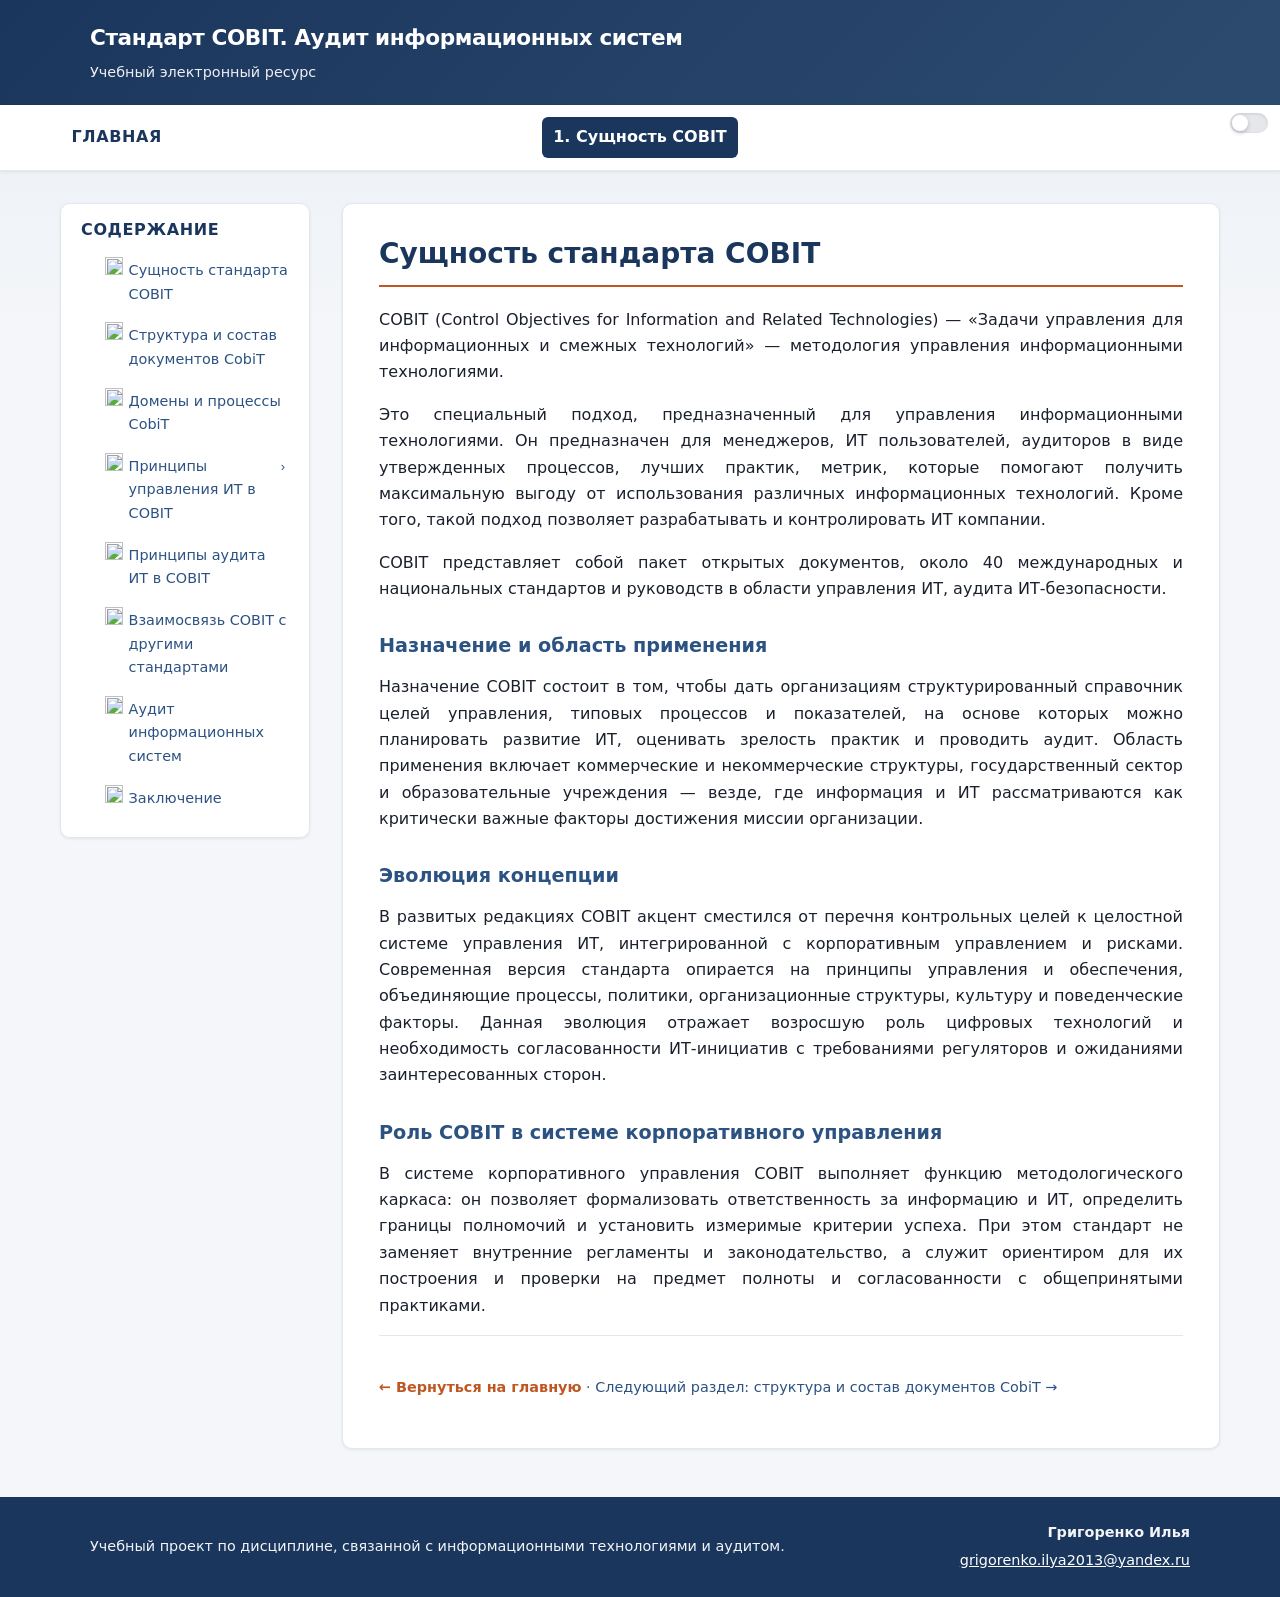
==== page1.html @ ab89bf5d "Add files via upload" ====
<!DOCTYPE html>
<html lang="ru">
<head>
  <meta charset="utf-8">
  <meta name="viewport" content="width=device-width, initial-scale=1">
  <title>Сущность стандарта COBIT</title>
  <meta name="description" content="Определение, назначение и роль стандарта COBIT в управлении и аудите ИТ.">
  <link rel="stylesheet" href="style.css">
</head>
<body>
  <header class="site-header">
    <div class="site-header__inner">
      <h1 class="site-title">Стандарт COBIT. Аудит информационных систем</h1>
      <p class="site-subtitle">Учебный электронный ресурс</p>
    </div>
  </header>

  <nav class="nav-main" aria-label="Основная навигация">
    <ul class="nav-main__list">
      <li class="nav-home"><a href="index.html">Главная</a></li>
      <li><a href="page1.html" aria-current="page">1. Сущность COBIT</a></li>
    </ul>
    <div class="theme-toggle-wrap">
      <button class="theme-toggle" type="button" role="switch" data-theme-toggle aria-checked="false" aria-label="Переключить тему">
        <span class="visually-hidden">Переключение темы</span>
      </button>
    </div>
  </nav>

  <main class="main-content">
    <aside class="sidebar" aria-label="Содержание">
      <nav class="toc" aria-label="Содержание разделов">
        <h2>Содержание</h2>
        <ol>
          <li><img src="images/1.png" alt=""> <a href="page1.html">Сущность стандарта COBIT</a></li>
          <li><img src="images/2.png" alt=""> <a href="page2.html">Структура и состав документов CobiT</a></li>
          <li><img src="images/3.png" alt=""> <a href="page3.html">Домены и процессы CobiT</a></li>
          <li class="toc-parent">
            <img src="images/4.png" alt="">
            <a href="page4.html">Принципы управления ИТ в COBIT</a>
            <button class="toc-toggle" aria-label="Развернуть подменю">›</button>
            <ol class="toc-submenu">
              <li><img src="images/5.png" alt=""> <a href="page5.html">Модели зрелости</a></li>
              <li><img src="images/6.png" alt=""> <a href="page6.html">Критические факторы успеха и ключевые показатели</a></li>
            </ol>
          </li>
          <li><img src="images/7.png" alt=""> <a href="page7.html">Принципы аудита ИТ в COBIT</a></li>
          <li><img src="images/8.png" alt=""> <a href="page8.html">Взаимосвязь COBIT с другими стандартами</a></li>
          <li><img src="images/9.png" alt=""> <a href="page9.html">Аудит информационных систем</a></li>
          <li><img src="images/10.png" alt=""> <a href="page10.html">Заключение</a></li>
        </ol>
      </nav>
    </aside>
    <article class="article-block">
      <h1>Сущность стандарта COBIT</h1>
      <p>COBIT (Control Objectives for Information and Related Technologies) — «Задачи управления для информационных и смежных технологий» — методология управления информационными технологиями.</p>
      <p>Это специальный подход, предназначенный для управления информационными технологиями. Он предназначен для менеджеров, ИТ пользователей, аудиторов в виде утвержденных процессов, лучших практик, метрик, которые помогают получить максимальную выгоду от использования различных информационных технологий. Кроме того, такой подход позволяет разрабатывать и контролировать ИТ компании.</p>
      <p>COBIT представляет собой пакет открытых документов, около 40 международных и национальных стандартов и руководств в области управления ИТ, аудита ИТ-безопасности.</p>
      <h2>Назначение и область применения</h2>
      <p>Назначение COBIT состоит в том, чтобы дать организациям структурированный справочник целей управления, типовых процессов и показателей, на основе которых можно планировать развитие ИТ, оценивать зрелость практик и проводить аудит. Область применения включает коммерческие и некоммерческие структуры, государственный сектор и образовательные учреждения — везде, где информация и ИТ рассматриваются как критически важные факторы достижения миссии организации.</p>
      <h2>Эволюция концепции</h2>
      <p>В развитых редакциях COBIT акцент сместился от перечня контрольных целей к целостной системе управления ИТ, интегрированной с корпоративным управлением и рисками. Современная версия стандарта опирается на принципы управления и обеспечения, объединяющие процессы, политики, организационные структуры, культуру и поведенческие факторы. Данная эволюция отражает возросшую роль цифровых технологий и необходимость согласованности ИТ-инициатив с требованиями регуляторов и ожиданиями заинтересованных сторон.</p>
      <h2>Роль COBIT в системе корпоративного управления</h2>
      <p>В системе корпоративного управления COBIT выполняет функцию методологического каркаса: он позволяет формализовать ответственность за информацию и ИТ, определить границы полномочий и установить измеримые критерии успеха. При этом стандарт не заменяет внутренние регламенты и законодательство, а служит ориентиром для их построения и проверки на предмет полноты и согласованности с общепринятыми практиками.</p>
      <p class="page-footer-note"><a class="back-link" href="index.html">← Вернуться на главную</a> · <a href="page2.html">Следующий раздел: структура и состав документов CobiT →</a></p>
    </article>
  </main>
  <footer class="site-footer">
    <div class="site-footer__inner">
      <p>Учебный проект по дисциплине, связанной с информационными технологиями и аудитом.</p>
      <div class="author-badge">
        <strong>Григоренко Илья</strong>
        <a href="mailto:grigorenko.ilya2013@yandex.ru">grigorenko.ilya2013@yandex.ru</a>
      </div>
    </div>
  </footer>
  <script src="script.js"></script>
</body>
</html>
---- style.css ----
/* Учебный сайт: COBIT — общие стили */

*,
*::before,
*::after {
  box-sizing: border-box;
}

:root {
  --color-bg: #f4f6f9;
  --color-surface: #ffffff;
  --color-primary: #1a365d;
  --color-primary-light: #2c5282;
  --color-accent: #c05621;
  --color-accent-hover: #9c4221;
  --color-text: #1a202c;
  --color-text-muted: #4a5568;
  --color-border: #e2e8f0;
  --font-sans: "Segoe UI", system-ui, -apple-system, sans-serif;
  --shadow: 0 1px 3px rgba(0, 0, 0, 0.08);
  --shadow-lg: 0 10px 40px rgba(26, 54, 93, 0.12);
  --radius: 10px;
  --max-width: 900px;
}

body[data-theme="dark"] {
  --color-bg: #0f172a;
  --color-surface: #111827;
  --color-primary: #1d4ed8;
  --color-primary-light: #93c5fd;
  --color-accent: #f59e0b;
  --color-accent-hover: #fbbf24;
  --color-text: #e5e7eb;
  --color-text-muted: #cbd5e1;
  --color-border: #334155;
  --shadow: 0 1px 3px rgba(0, 0, 0, 0.35);
  --shadow-lg: 0 10px 40px rgba(0, 0, 0, 0.5);
}

html {
  font-size: 100%;
  scroll-behavior: smooth;
}

body {
  margin: 0;
  min-height: 100vh;
  font-family: var(--font-sans);
  font-size: 1rem;
  line-height: 1.65;
  font-variant-numeric: lining-nums;
  font-feature-settings: "lnum" 1;
  color: var(--color-text);
  background: var(--color-bg);
  background-image: linear-gradient(180deg, #e8eef5 0%, var(--color-bg) 320px);
}

a {
  color: var(--color-primary-light);
  text-decoration: none;
  transition: color 0.2s ease;
}

a:hover,
a:focus-visible {
  color: var(--color-accent);
  text-decoration: underline;
}

a:focus-visible {
  outline: 2px solid var(--color-accent);
  outline-offset: 2px;
}

.site-header {
  background: linear-gradient(135deg, var(--color-primary) 0%, #2d4a6f 100%);
  color: #fff;
  padding: 1.25rem 1.5rem;
  box-shadow: var(--shadow-lg);
}

.site-header__inner {
  max-width: 1100px;
  margin: 0 auto;
}

.site-title {
  margin: 0 0 0.35rem;
  font-size: 1.35rem;
  font-weight: 700;
  letter-spacing: -0.02em;
}

.site-subtitle {
  margin: 0;
  font-size: 0.9rem;
  opacity: 0.92;
  font-weight: 400;
}

.nav-main {
  background: var(--color-surface);
  border-bottom: 1px solid var(--color-border);
  padding: 0.75rem 1rem;
  position: sticky;
  top: 0;
  z-index: 100;
  box-shadow: var(--shadow);
}

.theme-toggle-wrap {
  position: absolute;
  top: 0.5rem;
  right: 0.75rem;
  margin: 0;
  z-index: 101;
}

.theme-toggle {
  position: relative;
  width: 38px;
  height: 20px;
  border: none;
  background: #e5e7eb;
  border-radius: 999px;
  box-shadow: inset 0 1px 3px rgba(15, 23, 42, 0.12);
  padding: 0;
  cursor: pointer;
  transition: background-color 0.25s ease, box-shadow 0.25s ease;
}

.theme-toggle::after {
  content: "";
  position: absolute;
  top: 2px;
  left: 2px;
  width: 16px;
  height: 16px;
  border-radius: 50%;
  background: #ffffff;
  box-shadow: 0 2px 4px rgba(15, 23, 42, 0.22);
  transition: transform 0.25s ease;
}

.theme-toggle[aria-checked="true"] {
  background: #3b5bdb;
  box-shadow: inset 0 1px 4px rgba(30, 64, 175, 0.35);
}

.theme-toggle:hover,
.theme-toggle:focus-visible {
  box-shadow: inset 0 2px 4px rgba(15, 23, 42, 0.18), 0 0 0 2px rgba(59, 91, 219, 0.18);
}

.theme-toggle[aria-checked="true"]::after {
  transform: translateX(18px);
}

.theme-toggle:focus-visible {
  outline: none;
}

.visually-hidden {
  position: absolute;
  width: 1px;
  height: 1px;
  padding: 0;
  margin: -1px;
  overflow: hidden;
  clip: rect(0, 0, 0, 0);
  white-space: nowrap;
  border: 0;
}

.nav-main__list {
  max-width: 1100px;
  margin: 0 auto;
  padding: 0;
  list-style: none;
  display: flex;
  flex-wrap: wrap;
  gap: 0.35rem 0.75rem;
  align-items: center;
  justify-content: center;
  position: relative;
}

.nav-main__list--single {
  min-height: calc(1em * 1.65 + 0.8rem + 2px);
}

.nav-main__list li {
  margin: 0;
}

.nav-main__list .nav-home {
  position: absolute;
  left: calc((100% - 1200px) / 2 + 1.25rem);
}

.nav-main__list .nav-home a {
  font-size: 1rem;
  font-weight: 700;
  text-transform: uppercase;
  letter-spacing: 0.04em;
}

.nav-main__list a {
  display: inline-block;
  padding: 0.4rem 0.65rem;
  border-radius: 6px;
  font-size: 1rem;
  color: var(--color-primary);
  text-decoration: none;
  border: 1px solid transparent;
}

.nav-main__list > li > a[data-dropdown] {
  position: relative;
  padding-right: 1.5rem;
}

.nav-main__list > li > a[data-dropdown]::after {
  content: "›";
  position: absolute;
  right: 0.3rem;
  font-size: 0.9rem;
  font-weight: 400;
  line-height: 1;
  display: inline-block;
  transform: rotate(90deg);
}



.nav-main__submenu {
  display: none;
  position: absolute;
  top: 100%;
  left: 0;
  background: var(--color-surface);
  border: 1px solid var(--color-border);
  border-top: none;
  border-radius: 0 0 6px 6px;
  padding: 0.5rem 0;
  min-width: 220px;
  list-style: none;
  margin: 0;
  box-shadow: 0 4px 6px rgba(0, 0, 0, 0.1);
  z-index: 110;
}

.nav-main__list > li {
  position: relative;
}

.nav-main__list > li:hover .nav-main__submenu {
  display: block;
}

.nav-main__submenu li {
  margin: 0;
}

.nav-main__submenu a {
  display: block;
  padding: 0.4rem 1rem;
  font-size: 0.8rem;
  color: var(--color-primary);
}

.nav-main__list a:hover,
.nav-main__list a:focus-visible {
  background: #edf2f7;
  text-decoration: none;
}

.nav-main__list a[aria-current="page"] {
  background: var(--color-primary);
  color: #fff;
  font-weight: 600;
}

.nav-main__list a[aria-current="page"]:hover {
  background: var(--color-primary-light);
  color: #fff;
}

.main-content {
  max-width: 1200px;
  margin: 0 auto;
  padding: 2rem 1.25rem 3rem;
  display: grid;
  grid-template-columns: 250px 1fr;
  gap: 2rem;
  align-items: start;
}

.article-block {
  background: var(--color-surface);
  border-radius: var(--radius);
  padding: 2rem 2.25rem;
  box-shadow: var(--shadow);
  border: 1px solid var(--color-border);
}

.article-block h1 {
  margin: 0 0 1.25rem;
  font-size: 1.75rem;
  color: var(--color-primary);
  line-height: 1.3;
  border-bottom: 2px solid var(--color-accent);
  padding-bottom: 0.75rem;
}

body[data-theme="dark"] .article-block h1 {
  color: var(--color-primary-light);
}

body[data-theme="dark"] .toc h2,
body[data-theme="dark"] .nav-main__list .nav-home a {
  color: var(--color-primary-light);
}

.article-block h2 {
  margin: 1.75rem 0 0.75rem;
  font-size: 1.2rem;
  color: var(--color-primary-light);
}

.article-block h3 {
  margin: 1.25rem 0 0.5rem;
  font-size: 1.05rem;
  color: var(--color-text);
}

.article-block p {
  margin: 0 0 1rem;
  text-align: justify;
  hyphens: auto;
}

.article-block ul,
.article-block ol {
  margin: 0 0 1rem;
  padding-left: 1.5rem;
  list-style: none;
}

.article-block li {
  margin-bottom: 0.5rem;
}

.article-block figure {
  margin: 1.25rem 0;
  text-align: center;
}

.article-block figure img {
  display: block;
  max-width: 100%;
  height: auto;
  margin: 0 auto;
  border-radius: var(--radius);
  border: 1px solid var(--color-border);
}

.article-block figcaption {
  margin-top: 0.65rem;
  font-size: 0.95rem;
  color: var(--color-text-muted);
  font-style: italic;
  text-align: center;
}

.article-block ol.book-list {
  padding-left: 1.5rem;
}

.article-block ol.book-list > li {
  margin-bottom: 1rem;
  text-align: justify;
}

.meta-card {
  background: #edf2f7;
  border-left: 4px solid var(--color-primary);
  padding: 1rem 1.25rem;
  margin-bottom: 1.75rem;
  border-radius: 0 var(--radius) var(--radius) 0;
}

body[data-theme="dark"] .meta-card {
  background: #0f172a;
  border-left-color: var(--color-primary-light);
  border: 1px solid var(--color-border);
}

.meta-card dl {
  margin: 0;
  display: grid;
  gap: 0.5rem;
}

.meta-card dt {
  font-weight: 700;
  color: var(--color-primary);
  font-size: 0.85rem;
  text-transform: uppercase;
  letter-spacing: 0.04em;
}

body[data-theme="dark"] .meta-card dt {
  color: var(--color-primary-light);
}

.meta-card dd {
  margin: 0 0 0.75rem;
}

body[data-theme="dark"] .meta-card dd {
  color: var(--color-text);
}

.meta-card dd:last-child {
  margin-bottom: 0;
}

.abstract {
  font-style: italic;
  color: var(--color-text-muted);
  border-top: 1px solid var(--color-border);
  border-bottom: 1px solid var(--color-border);
  padding: 1.25rem 0;
  margin: 1.5rem 0;
}

.sidebar {
  position: sticky;
  top: 100px;
}

.sidebar .home-link {
  display: inline-block;
  margin: 0 0 0.75rem;
  font-weight: 700;
  color: var(--color-primary);
  font-size: 1rem;
  text-transform: uppercase;
  letter-spacing: 0.04em;
  text-decoration: none;
}

.sidebar .home-link:hover,
.sidebar .home-link:focus {
  color: var(--color-accent);
  text-decoration: underline;
}

.toc {
  position: relative;
  background: var(--color-surface);
  border-radius: var(--radius);
  padding: 0.8rem 1.25rem;
  box-shadow: var(--shadow);
  border: 1px solid var(--color-border);
}

.sidebar .home-link {
  position: absolute;
  top: -2rem;
  left: 1.25rem;
  background: var(--color-surface);
  border: 1px solid var(--color-border);
  border-radius: 0.35rem;
  padding: 0.1rem 0.45rem;
  z-index: 2;
  display: inline-block;
  margin: 0 0 0.45rem;
  font-weight: 700;
  color: var(--color-primary);
  font-size: 1rem;
  text-transform: uppercase;
  letter-spacing: 0.04em;
  text-decoration: none;
}

.toc h2 {
  margin: 0 0 0.75rem;
  font-size: 1rem;
  color: var(--color-primary);
  text-transform: uppercase;
  font-weight: 700;
  letter-spacing: 0.04em;
}

.toc ol {
  margin: 0;
  padding-left: 1.5rem;
  list-style: none;
}

.toc li {
  margin-bottom: 0.6rem;
  font-size: 0.9rem;
  display: flex;
  align-items: baseline;
  gap: 0.35rem;
}

.toc img {
  width: 18px;
  height: 18px;
  flex-shrink: 0;
  object-fit: contain;
}

.toc-parent {
  display: flex;
  align-items: baseline;
  gap: 0.35rem;
  position: relative;
}

.toc-toggle {
  background: none;
  border: none;
  padding: 0 0.25rem;
  cursor: pointer;
  color: var(--color-primary-light);
  font-size: 0.8rem;
  opacity: 1;
  transition: transform 0.2s ease;
  flex-shrink: 0;
  margin-left: auto;
}

.toc-parent:hover .toc-toggle {
  opacity: 1;
  transform: rotate(90deg);
}

.toc-submenu {
  display: none;
  list-style: none;
  padding-left: 0;
  margin: 0;
  position: absolute;
  top: 100%;
  left: 0;
  background: var(--color-surface);
  border: 1px solid var(--color-border);
  border-radius: var(--radius);
  min-width: 250px;
  box-shadow: 0 4px 6px rgba(0, 0, 0, 0.1);
  z-index: 100;
  padding: 0.5rem 0;
}

.toc-parent:hover .toc-submenu {
  display: block;
}

.toc-submenu li {
  margin-bottom: 0;
  padding: 0.25rem 1rem;
}

.toc-submenu li a {
  display: block;
}

.toc a {
  color: var(--color-primary-light);
  text-decoration: none;
  display: block;
  padding: 0.25rem 0;
}

.toc a:hover {
  color: var(--color-accent);
  text-decoration: underline;
}

.resources ul {
  list-style: disc;
}

.site-footer {
  margin-top: auto;
  padding: 1.5rem 1.25rem;
  background: var(--color-primary);
  color: rgba(255, 255, 255, 0.95);
  font-size: 0.9rem;
}

.site-footer__inner {
  max-width: 1100px;
  margin: 0 auto;
  display: flex;
  flex-wrap: wrap;
  justify-content: space-between;
  align-items: center;
  gap: 1rem;
}

.site-footer a {
  color: #fff;
  text-decoration: underline;
}

.site-footer a:hover {
  color: #fed7aa;
}

.author-badge {
  text-align: right;
}

.author-badge strong {
  display: block;
  margin-bottom: 0.25rem;
}

.page-footer-note {
  margin-top: 2rem;
  padding-top: 1rem;
  border-top: 1px solid var(--color-border);
  font-size: 0.9rem;
  color: var(--color-text-muted);
}

.back-link {
  display: inline-block;
  margin-top: 1.5rem;
  font-weight: 600;
  color: var(--color-accent);
}

.back-link:hover {
  color: var(--color-accent-hover);
}

@media (max-width: 1024px) {
  .main-content {
    grid-template-columns: 220px 1fr;
    gap: 1.5rem;
  }
}

@media (max-width: 768px) {
  .main-content {
    grid-template-columns: 1fr;
    gap: 1.5rem;
  }

  .sidebar {
    position: static;
    order: -1;
  }
}

@media (max-width: 640px) {
  .article-block {
    padding: 1.5rem 1.15rem;
  }

  .article-block h1 {
    font-size: 1.4rem;
  }

  .nav-main__list {
    justify-content: flex-start;
  }
}
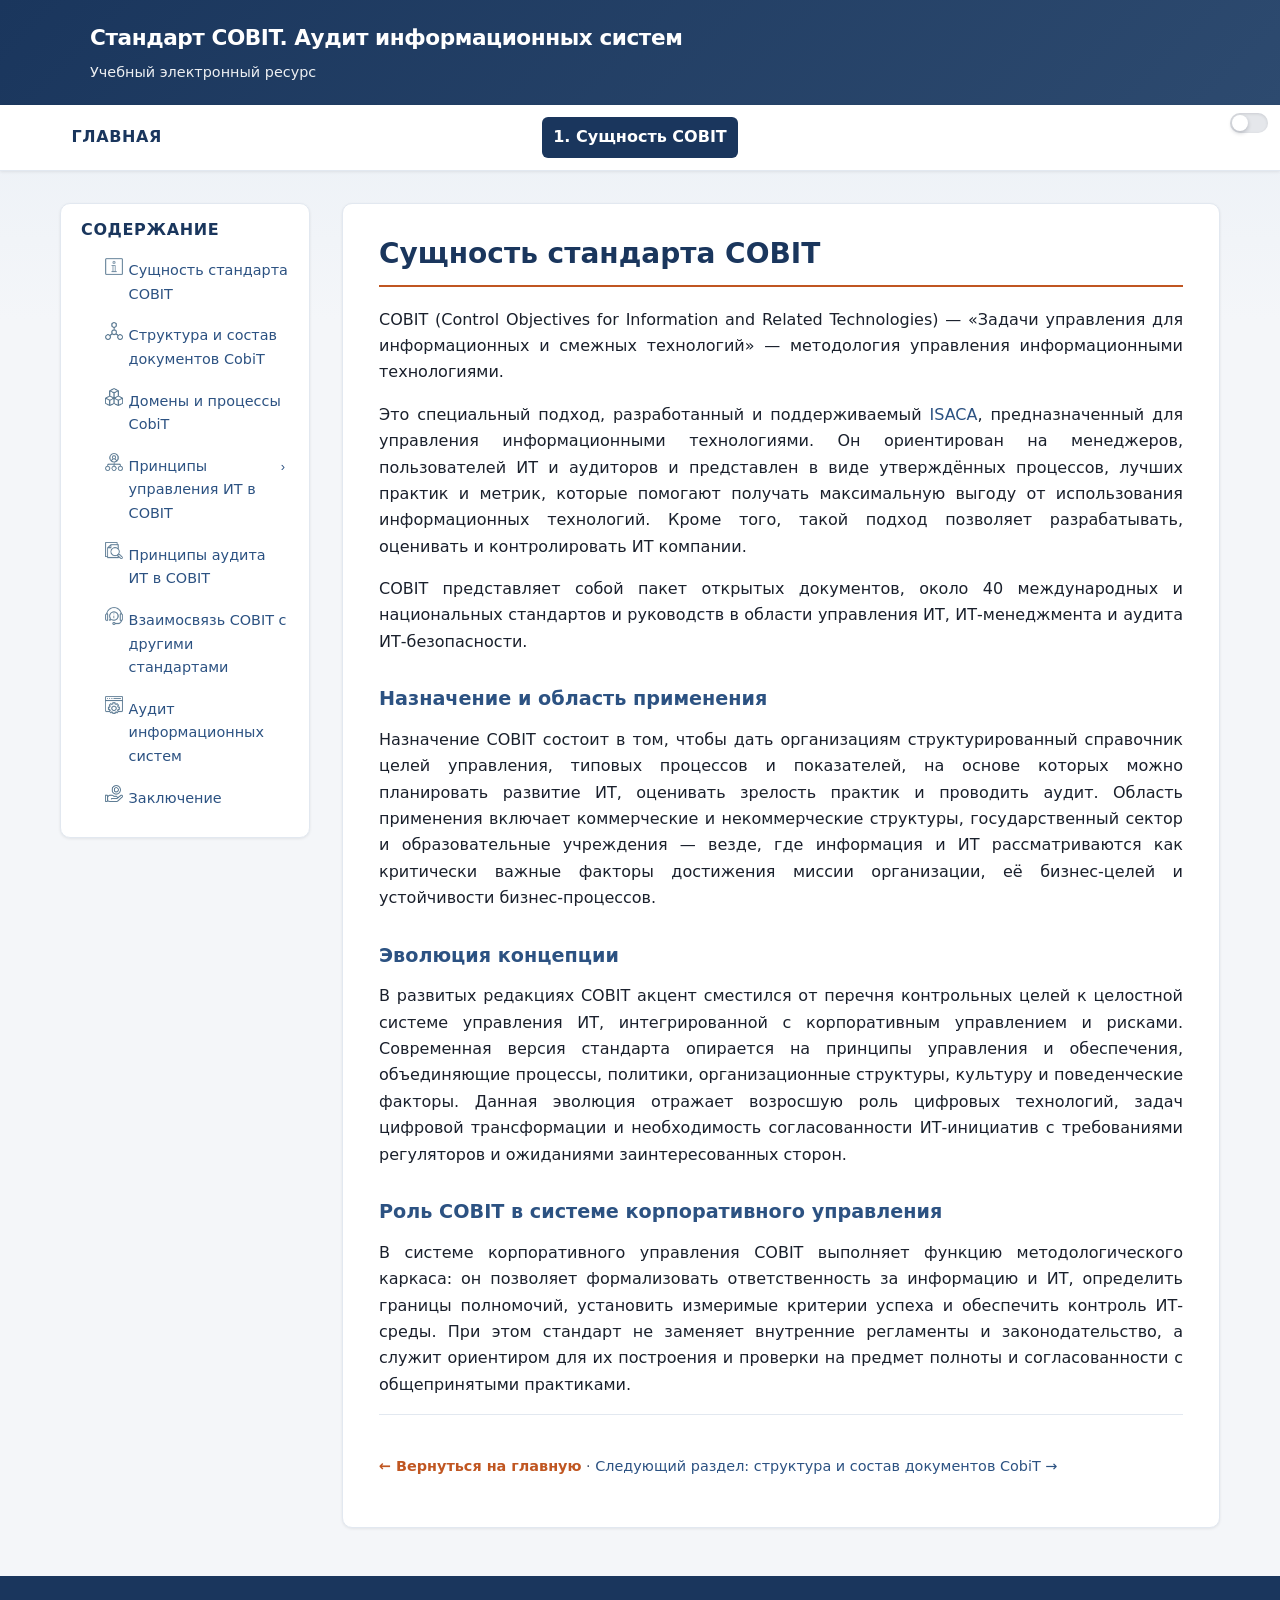
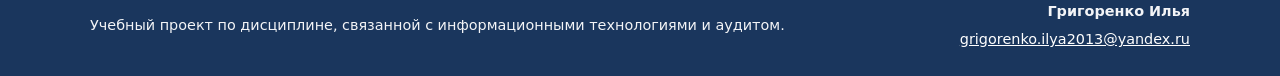
==== commit 9045cccc: "Add files via upload" ====
--- a/page1.html
+++ b/page1.html
@@ -54,14 +54,14 @@
     <article class="article-block">
       <h1>Сущность стандарта COBIT</h1>
       <p>COBIT (Control Objectives for Information and Related Technologies) — «Задачи управления для информационных и смежных технологий» — методология управления информационными технологиями.</p>
-      <p>Это специальный подход, предназначенный для управления информационными технологиями. Он предназначен для менеджеров, ИТ пользователей, аудиторов в виде утвержденных процессов, лучших практик, метрик, которые помогают получить максимальную выгоду от использования различных информационных технологий. Кроме того, такой подход позволяет разрабатывать и контролировать ИТ компании.</p>
-      <p>COBIT представляет собой пакет открытых документов, около 40 международных и национальных стандартов и руководств в области управления ИТ, аудита ИТ-безопасности.</p>
+      <p>Это специальный подход, разработанный и поддерживаемый <a href="https://www.isaca.org/" rel="noopener noreferrer">ISACA</a>, предназначенный для управления информационными технологиями. Он ориентирован на менеджеров, пользователей ИТ и аудиторов и представлен в виде утверждённых процессов, лучших практик и метрик, которые помогают получать максимальную выгоду от использования информационных технологий. Кроме того, такой подход позволяет разрабатывать, оценивать и контролировать ИТ компании.</p>
+      <p>COBIT представляет собой пакет открытых документов, около 40 международных и национальных стандартов и руководств в области управления ИТ, ИТ-менеджмента и аудита ИТ-безопасности.</p>
       <h2>Назначение и область применения</h2>
-      <p>Назначение COBIT состоит в том, чтобы дать организациям структурированный справочник целей управления, типовых процессов и показателей, на основе которых можно планировать развитие ИТ, оценивать зрелость практик и проводить аудит. Область применения включает коммерческие и некоммерческие структуры, государственный сектор и образовательные учреждения — везде, где информация и ИТ рассматриваются как критически важные факторы достижения миссии организации.</p>
+      <p>Назначение COBIT состоит в том, чтобы дать организациям структурированный справочник целей управления, типовых процессов и показателей, на основе которых можно планировать развитие ИТ, оценивать зрелость практик и проводить аудит. Область применения включает коммерческие и некоммерческие структуры, государственный сектор и образовательные учреждения — везде, где информация и ИТ рассматриваются как критически важные факторы достижения миссии организации, её бизнес-целей и устойчивости бизнес-процессов.</p>
       <h2>Эволюция концепции</h2>
-      <p>В развитых редакциях COBIT акцент сместился от перечня контрольных целей к целостной системе управления ИТ, интегрированной с корпоративным управлением и рисками. Современная версия стандарта опирается на принципы управления и обеспечения, объединяющие процессы, политики, организационные структуры, культуру и поведенческие факторы. Данная эволюция отражает возросшую роль цифровых технологий и необходимость согласованности ИТ-инициатив с требованиями регуляторов и ожиданиями заинтересованных сторон.</p>
+      <p>В развитых редакциях COBIT акцент сместился от перечня контрольных целей к целостной системе управления ИТ, интегрированной с корпоративным управлением и рисками. Современная версия стандарта опирается на принципы управления и обеспечения, объединяющие процессы, политики, организационные структуры, культуру и поведенческие факторы. Данная эволюция отражает возросшую роль цифровых технологий, задач цифровой трансформации и необходимость согласованности ИТ-инициатив с требованиями регуляторов и ожиданиями заинтересованных сторон.</p>
       <h2>Роль COBIT в системе корпоративного управления</h2>
-      <p>В системе корпоративного управления COBIT выполняет функцию методологического каркаса: он позволяет формализовать ответственность за информацию и ИТ, определить границы полномочий и установить измеримые критерии успеха. При этом стандарт не заменяет внутренние регламенты и законодательство, а служит ориентиром для их построения и проверки на предмет полноты и согласованности с общепринятыми практиками.</p>
+      <p>В системе корпоративного управления COBIT выполняет функцию методологического каркаса: он позволяет формализовать ответственность за информацию и ИТ, определить границы полномочий, установить измеримые критерии успеха и обеспечить контроль ИТ-среды. При этом стандарт не заменяет внутренние регламенты и законодательство, а служит ориентиром для их построения и проверки на предмет полноты и согласованности с общепринятыми практиками.</p>
       <p class="page-footer-note"><a class="back-link" href="index.html">← Вернуться на главную</a> · <a href="page2.html">Следующий раздел: структура и состав документов CobiT →</a></p>
     </article>
   </main>
